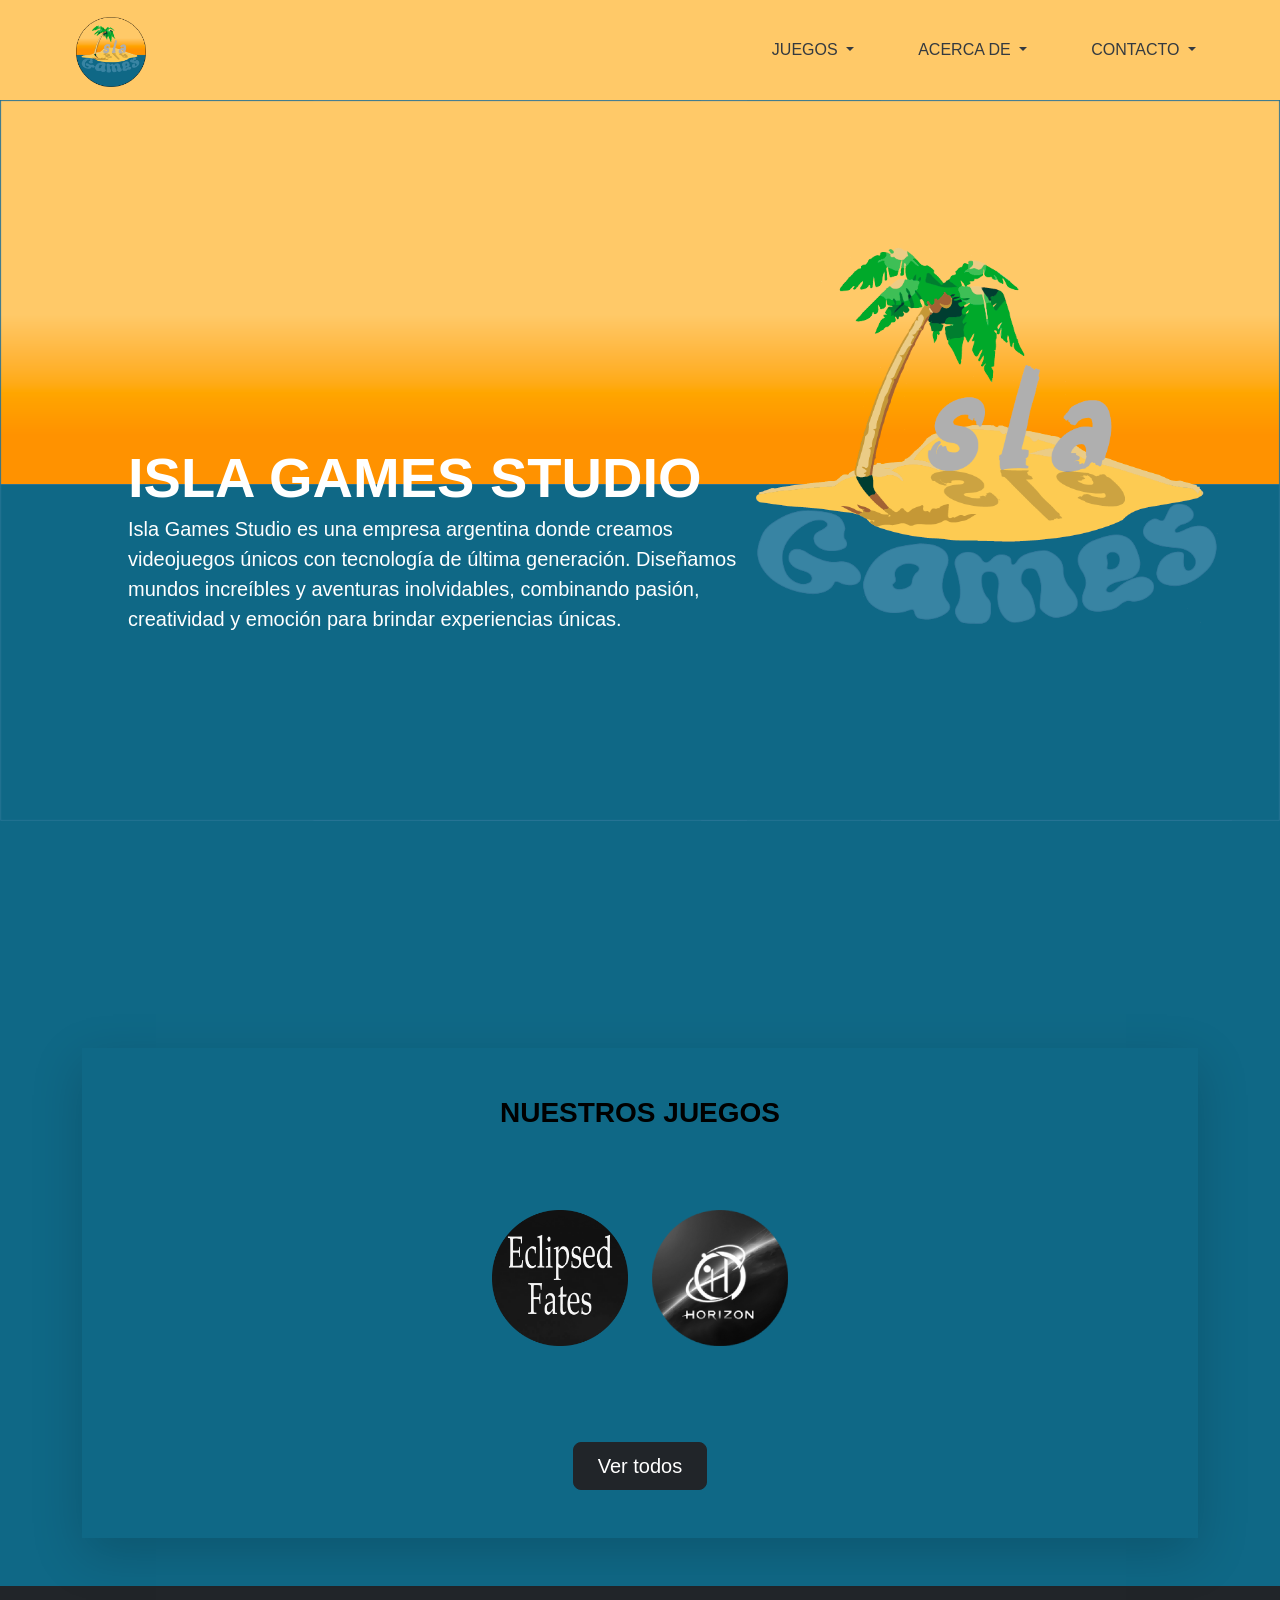
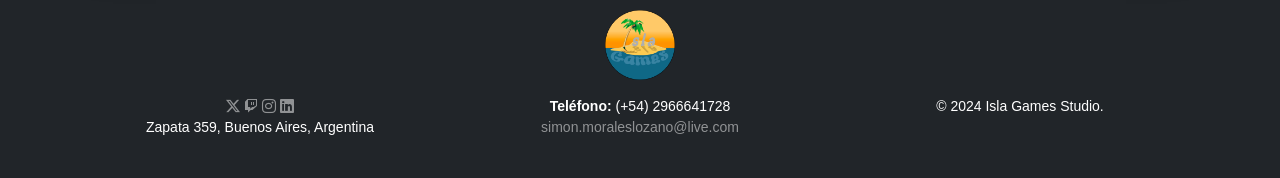
==== index.html @ 90338467 "First" ====
<!DOCTYPE html>
<html lang="en">
<head>
    <meta charset="UTF-8">
    <meta name="viewport" content="width=device-width, initial-scale=1.0">
    <title>Isla Games Website</title>
    <link href="css/bootstrap.min.css" rel="stylesheet">
    <link rel="stylesheet" href="css/style.css">
    <link rel="stylesheet" href="css/index.css">
    <link rel="stylesheet" href="fonts/bootstrap-icons.css">
</head>
<body>
    <main>
        <nav class="navbar navbar-expand-lg w-100">
            <div class="container-fluid">
                <a class="navbar-brand" href="index.html">
                    <img src="images/IslaGamesLogo.png" alt="IslaGamesLogo" class="d-inline-block align-text-top" width="70">
                </a>
                <button class="navbar-toggler" type="button" data-bs-toggle="offcanvas" data-bs-target="#offcanvasMenu"
                    aria-controls="offcanvasMenu">
                    <span class="navbar-toggler-icon"></span>
                </button>
                <div class="offcanvas offcanvas-end" tabindex="-1" id="offcanvasMenu" aria-labelledby="offcanvasMenuLabel">
                    <div class="offcanvas-header">
                        <a class="navbar-brand" href="index.html">
                            <img src="images/IslaGamesLogo.png" alt="IslaGamesLogo" class="navbar-logo-min">
                        </a>
                        <button type="button" class="btn-close" data-bs-dismiss="offcanvas" aria-label="Close"></button>
                    </div>
                    <div class="offcanvas-body justify-content-end">
                        <ul class="navbar-nav gap-5">
                            <li class="nav-item dropdown">
                                <a class="nav-link dropdown-toggle" href="#" id="navbarDropdown" role="button">
                                    JUEGOS
                                </a>
                                <ul class="dropdown-menu" aria-labelledby="navbarDropdown">
                                    <li><a class="dropdown-item" href="#">Eclipsed Fates</a></li>
                                    <li><a class="dropdown-item" href="#">Horizon</a></li>
                                </ul>
                            </li>
                            <li class="nav-item dropdown">
                                <a class="nav-link dropdown-toggle" href="#" id="navbarDropdown" role="button">
                                    ACERCA DE
                                </a>
                                <ul class="dropdown-menu" aria-labelledby="navbarDropdown">
                                    <li><a class="dropdown-item" href="#">Tecnologías</a></li>
                                    <li><a class="dropdown-item" href="#">Empresa</a></li>
                                    <li><a class="dropdown-item" href="#">Estudios</a></li>
                                    <li><a class="dropdown-item" href="#">Compromisos</a></li>
                                </ul>
                            </li>
                            <li class="nav-item dropdown">
                                <a class="nav-link dropdown-toggle" href="#" id="navbarDropdown" role="button">
                                    CONTACTO
                                </a>
                                <ul class="dropdown-menu" aria-labelledby="navbarDropdown">
                                    <li><a class="dropdown-item" href="#">Ayuda</a></li>
                                    <li><a class="dropdown-item" href="#">Foro</a></li>
                                    <li><a class="dropdown-item" href="#">Empleo</a></li>
                                </ul>
                            </li>
                        </ul>
                    </div>
                </div>
            </div>
        </nav>

        <div class="bg-image d-flex  align-items-center">
            <div class="islagames-text text-white">
                <h1 class="display-4 fw-bold lh-1">ISLA GAMES STUDIO</h1>
                <p class="lead">Isla Games Studio es una empresa argentina donde creamos videojuegos únicos con tecnología de última generación. Diseñamos mundos increíbles y aventuras inolvidables, combinando pasión, creatividad y emoción para brindar experiencias únicas.</p>
            </div>
        </div>

        <div class="container container-games">
            <div class="position-relative d-inline-block">
                <div class="px-4 py-5 my-5 text-center shadow-lg main-customers">
                    <h3 class="display-7 fw-bold text-body-emphasis">NUESTROS JUEGOS</h3>
                    <div class="col-lg-9 mx-auto">
                        <div class="row justify-content-center customers-icons-column">
                            <a class="col-6 col-md-3 mb-3" href="https://isla-games-studio.itch.io/eclipsed-fates">
                                <div>
                                    <img src="images/EclipsedLogo.png" alt="Logo Eclipsed Fates"
                                        class="img-fluid logo-grayscale">
                                </div>
                            </a>
                            <a class="col-6 col-md-3 mb-3" href="https://isla-games-studio.itch.io/eclipsed-fates">
                                <div>
                                    <img src="images/Application.ico" alt="Logo Horizon" class="img-fluid logo-grayscale">
                                </div>
                            </a>
                        </div>
                        <div class="d-grid gap-2 d-sm-flex justify-content-sm-center">
                            <a href="#" class="btn btn-dark btn-lg px-4 gap-3">Ver todos</a>
                        </div>
                    </div>
                </div>
            </div>
        </div>
    </main>

    <footer class="footer mt-auto py-4 bg-dark text-white">
        <div class="container text-center text-md-left">
            <img src="images/IslaGamesLogo.png" alt="IslaGamesLogo" class="footer-logo mb-3" width="70">
            <div class="row">
                <div class="col-md-4 mb-3">
                    <div class="">
                        <a href="#"><i class="bi bi-twitter-x"></i></a>
                        <a href="#"><i class="bi bi-twitch"></i></a>
                        <a href="#"><i class="bi bi-instagram"></i></a>
                        <a href="#"><i class="bi bi-linkedin"></i></a>
                    </div>
                    <p>Zapata 359, Buenos Aires, Argentina</p>
                </div>
                <div class="col-md-4 mb-3">
                    <p><strong>Teléfono:</strong> (+54) 2966641728</p>
                    <a href="mailto:simon.moraleslozano@live.com">simon.moraleslozano@live.com</a>
                </div>
                <div class="col-md-4 mb-3">
                    <p>&copy; 2024 Isla Games Studio.</p>
                </div>
            </div>
        </div>
    </footer>

    <script src="js/bootstrap.bundle.min.js"></script>
</body>
</html>
---- css/style.css ----
body {
    font-family: Arial, sans-serif;
    margin: 0;
    overflow-x: hidden;
    background-color: #0F6886;
}

.navbar {
    top: 5%;
    z-index: 20;
    padding-left: 5%;
    padding-right: 5%;
    background-color: #FFC968;
}

.navbar-nav .nav-link {
    color: #343a40;
}
.navbar-nav .nav-link:hover {
    color: #FF9200;
}

.navbar-logo-min{
    width: 25%;
    height: 25%;
}

.offcanvas{
    background: rgba(45, 45, 45, 1);
}

.offcanvas-title{
    color: #ffffff;
}

.bi {
    fill: currentColor;
}

.footer {
    background-color: #343a40;
    color: #f8f9fa;
    font-size: 14px;
}

.footer-logo {
    max-width: 100px;
    height: auto;
}

.footer p {
    margin: 0;
}

.footer a{
    margin: 0;
    text-decoration: none;
    color: rgba(255, 255, 255, 0.5)
}

.footer a:hover{
    color:rgba(255, 255, 255, 1)
}
---- css/index.css ----
.column-icon{
    width: 40px;
}

.customers-icons-column{
    margin: 10%;
}

.logo-grayscale{
    filter: grayscale(100%);
    transition: filter 0.3s ease
}

.logo-grayscale:hover {
    filter: grayscale(0%);
}

.services-row{
    margin: 5%;
}

.services-items{
    padding-top: 2%;
    padding-bottom: 5%;
}

.services-items-h4{
    padding-top: 10%;
}

.services-items-logo{
    width: 15vh;
    height: 15vh;
    transition: transform .2s; 
}

.services-items-logo:hover{
    transform: scale(1.15); 
}

.dropdown:hover .dropdown-menu {
    display: block;
}

.container-games{
    width: 150vh;
}

.main-customers {
    background-color: transparent;
}

.bg-image{
    background-image: url('../images/IslaGamesBanner2.png');
    background-size: 100%;
    height: 100vh;
    background-repeat: no-repeat;
}

.islagames-text{
    width: 60%;
    padding-left: 10%;
}
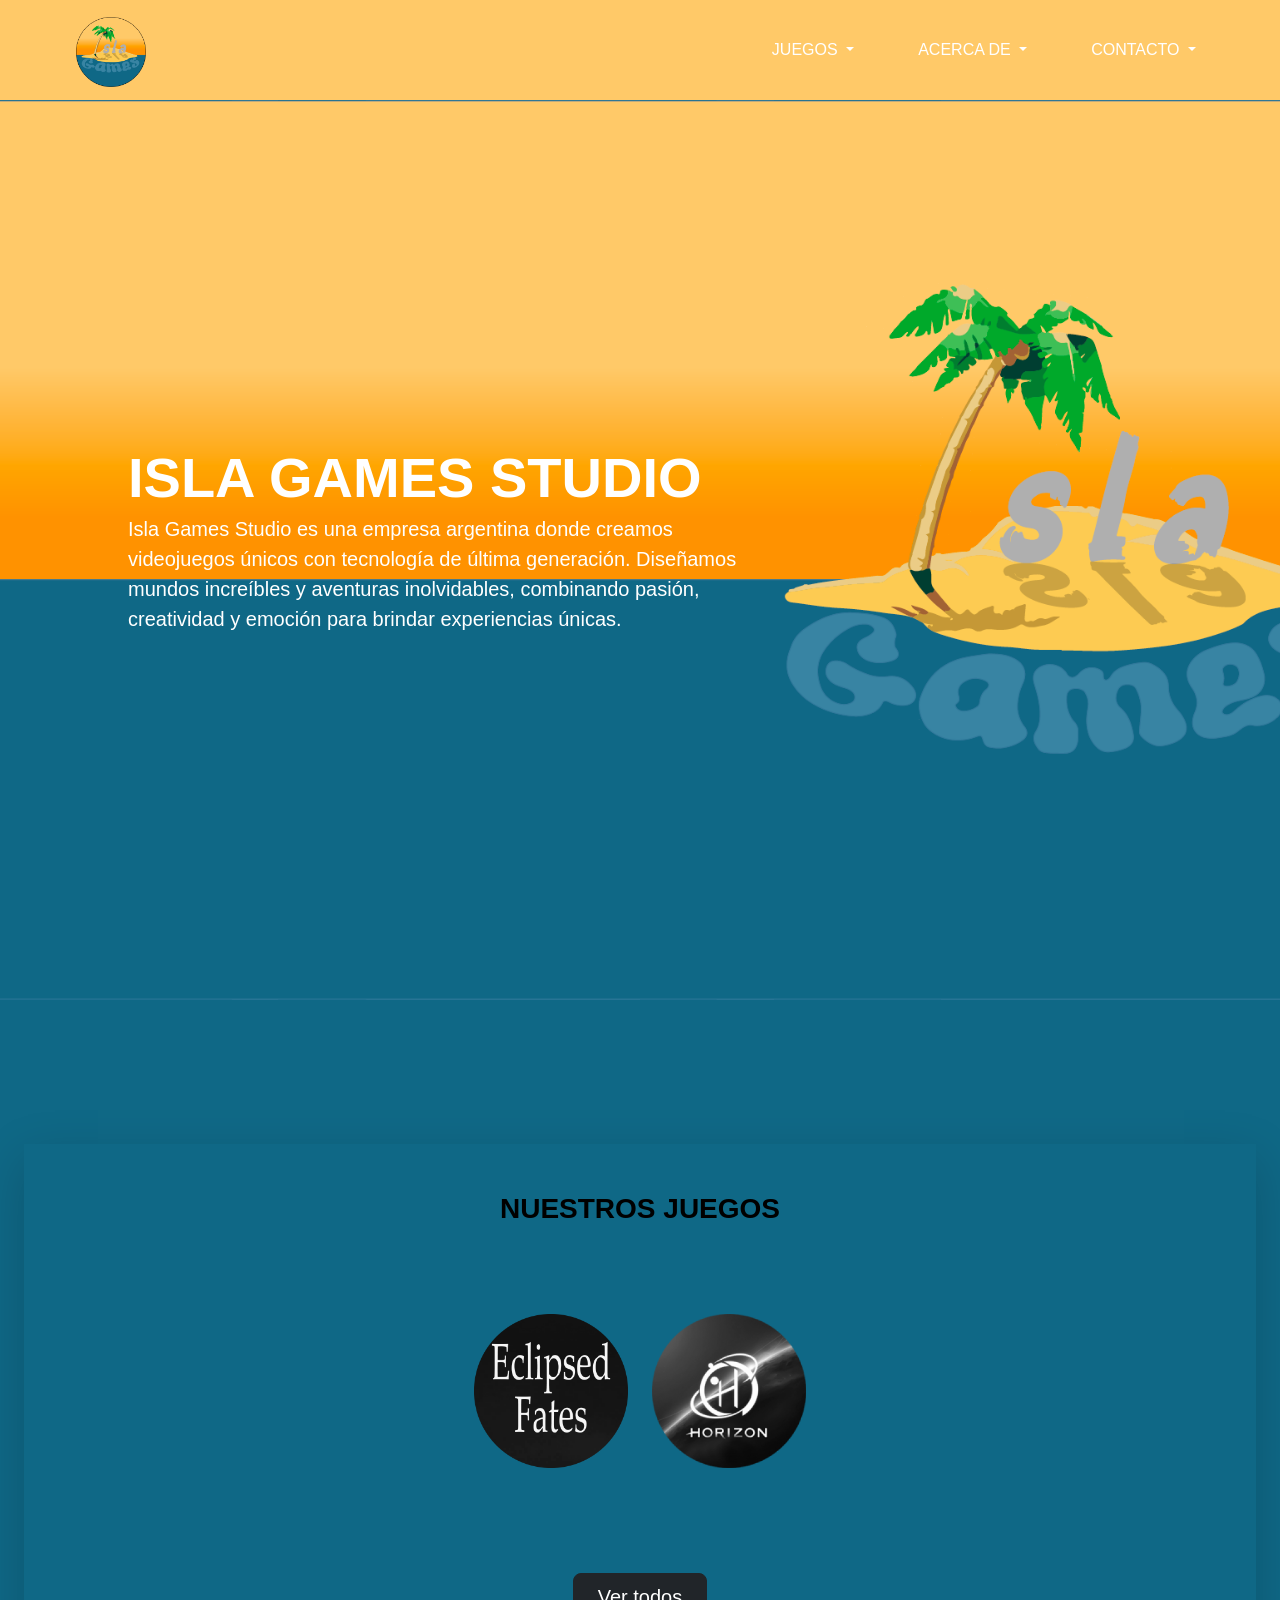
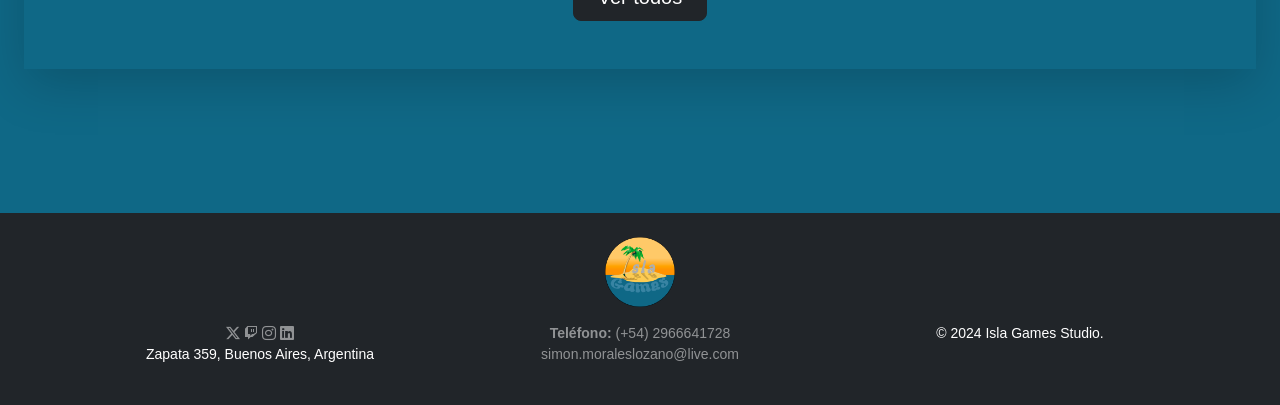
==== commit baf37de4: "Changed functions and colors" ====
--- a/index.html
+++ b/index.html
@@ -72,7 +72,7 @@
             </div>
         </div>
 
-        <div class="container container-games">
+        <div class="px-4 py-5 my-5 text-center container-games">
             <div class="position-relative d-inline-block">
                 <div class="px-4 py-5 my-5 text-center shadow-lg main-customers">
                     <h3 class="display-7 fw-bold text-body-emphasis">NUESTROS JUEGOS</h3>
@@ -104,16 +104,16 @@
             <img src="images/IslaGamesLogo.png" alt="IslaGamesLogo" class="footer-logo mb-3" width="70">
             <div class="row">
                 <div class="col-md-4 mb-3">
-                    <div class="">
-                        <a href="#"><i class="bi bi-twitter-x"></i></a>
-                        <a href="#"><i class="bi bi-twitch"></i></a>
-                        <a href="#"><i class="bi bi-instagram"></i></a>
-                        <a href="#"><i class="bi bi-linkedin"></i></a>
-                    </div>
+                    <a href="https://x.com/" target="_blank"><i class="bi bi-twitter-x"></i></a>
+                    <a href="https://www.twitch.tv/" target="_blank"><i class="bi bi-twitch"></i></a>
+                    <a href="https://www.instagram.com/" target="_blank"><i class="bi bi-instagram"></i></a>
+                    <a href="https://www.linkedin.com/" target="_blank"><i class="bi bi-linkedin"></i></a>
+                    <br>
                     <p>Zapata 359, Buenos Aires, Argentina</p>
                 </div>
                 <div class="col-md-4 mb-3">
-                    <p><strong>Teléfono:</strong> (+54) 2966641728</p>
+                    <a href="tel:+542966641728"><strong>Teléfono:</strong> (+54) 2966641728</a>
+                    <br>
                     <a href="mailto:simon.moraleslozano@live.com">simon.moraleslozano@live.com</a>
                 </div>
                 <div class="col-md-4 mb-3">
--- a/css/style.css
+++ b/css/style.css
@@ -14,22 +14,22 @@
 }
 
 .navbar-nav .nav-link {
-    color: #343a40;
+    color: #ffffff;
 }
 .navbar-nav .nav-link:hover {
     color: #FF9200;
 }
 
-.navbar-logo-min{
+.navbar-logo-min {
     width: 25%;
     height: 25%;
 }
 
-.offcanvas{
-    background: rgba(45, 45, 45, 1);
+.offcanvas {
+    background: #343a40;
 }
 
-.offcanvas-title{
+.offcanvas-title {
     color: #ffffff;
 }
 
@@ -52,12 +52,26 @@
     margin: 0;
 }
 
-.footer a{
+.footer a {
     margin: 0;
     text-decoration: none;
     color: rgba(255, 255, 255, 0.5)
 }
 
-.footer a:hover{
+.footer a:hover {
     color:rgba(255, 255, 255, 1)
+}
+
+.dropdown:hover .dropdown-menu {
+    display: block;
+    background-color: #343a40;
+}
+
+.dropdown-item {
+    color: #ffffff;
+}
+
+.dropdown-item:hover {
+    color: #ffffff;
+    background-color: #ffffff27;
 }
--- a/css/index.css
+++ b/css/index.css
@@ -38,22 +38,12 @@
     transform: scale(1.15); 
 }
 
-.dropdown:hover .dropdown-menu {
-    display: block;
-}
-
-.container-games{
-    width: 150vh;
-}
-
-.main-customers {
-    background-color: transparent;
-}
-
 .bg-image{
     background-image: url('../images/IslaGamesBanner2.png');
-    background-size: 100%;
+    background-size: cover;
     height: 100vh;
+    min-height: 100vh;
+    background-position: center;
     background-repeat: no-repeat;
 }
 
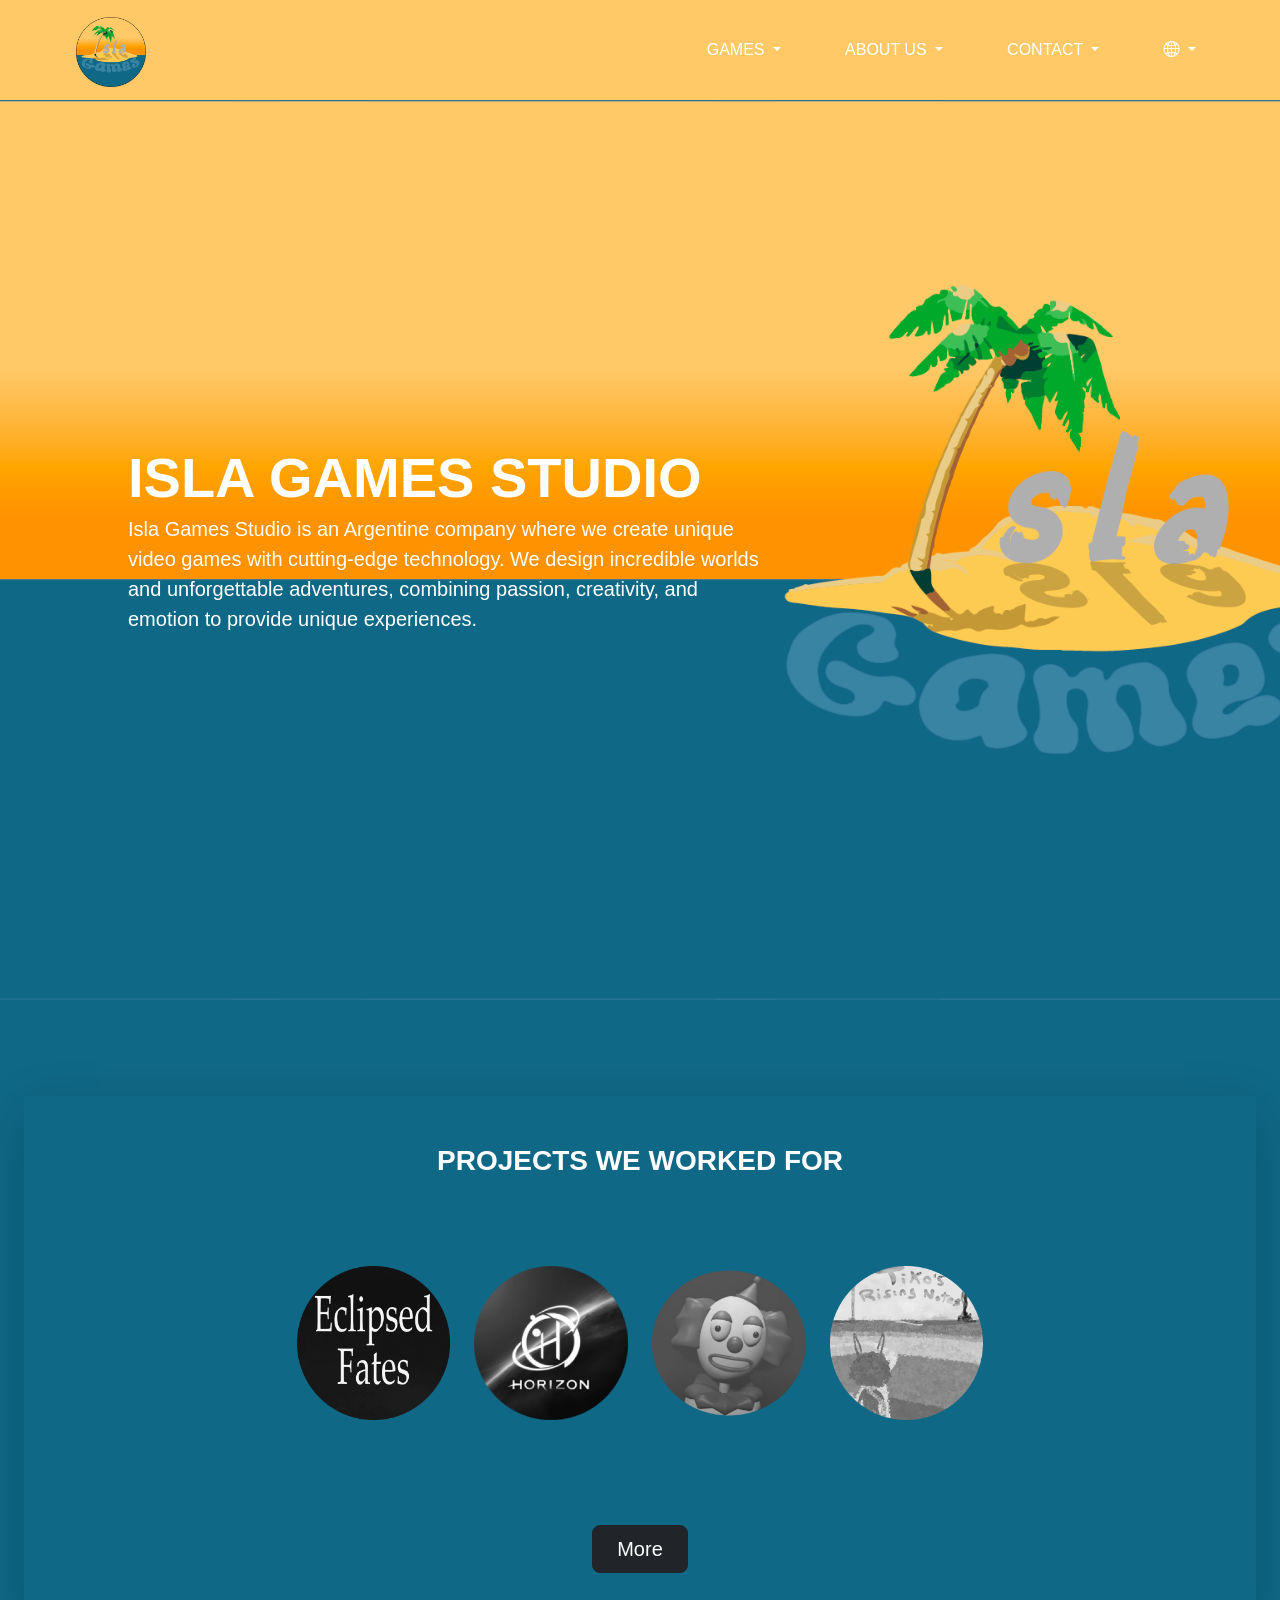
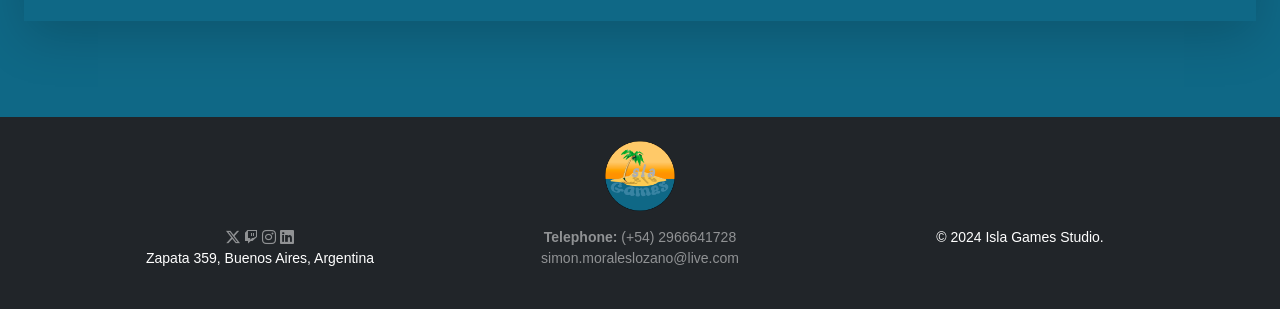
==== commit 64f7707b: "Added new works" ====
--- a/index.html
+++ b/index.html
@@ -31,32 +31,41 @@
                         <ul class="navbar-nav gap-5">
                             <li class="nav-item dropdown">
                                 <a class="nav-link dropdown-toggle" href="#" id="navbarDropdown" role="button">
-                                    JUEGOS
+                                    GAMES
                                 </a>
                                 <ul class="dropdown-menu" aria-labelledby="navbarDropdown">
-                                    <li><a class="dropdown-item" href="#">Eclipsed Fates</a></li>
-                                    <li><a class="dropdown-item" href="#">Horizon</a></li>
+                                    <li><a class="dropdown-item" href="eclipsed-fates.html">Eclipsed Fates</a></li>
+                                    <li><a class="dropdown-item" href="horizon.html">Horizon</a></li>
                                 </ul>
                             </li>
                             <li class="nav-item dropdown">
                                 <a class="nav-link dropdown-toggle" href="#" id="navbarDropdown" role="button">
-                                    ACERCA DE
+                                    ABOUT US
                                 </a>
                                 <ul class="dropdown-menu" aria-labelledby="navbarDropdown">
-                                    <li><a class="dropdown-item" href="#">Tecnologías</a></li>
-                                    <li><a class="dropdown-item" href="#">Empresa</a></li>
-                                    <li><a class="dropdown-item" href="#">Estudios</a></li>
-                                    <li><a class="dropdown-item" href="#">Compromisos</a></li>
+                                    <li><a class="dropdown-item" href="#">Tecnology</a></li>
+                                    <li><a class="dropdown-item" href="#">Company</a></li>
+                                    <li><a class="dropdown-item" href="#">Studios</a></li>
+                                    <li><a class="dropdown-item" href="#">Commitments</a></li>
                                 </ul>
                             </li>
                             <li class="nav-item dropdown">
                                 <a class="nav-link dropdown-toggle" href="#" id="navbarDropdown" role="button">
-                                    CONTACTO
+                                    CONTACT
                                 </a>
                                 <ul class="dropdown-menu" aria-labelledby="navbarDropdown">
-                                    <li><a class="dropdown-item" href="#">Ayuda</a></li>
-                                    <li><a class="dropdown-item" href="#">Foro</a></li>
-                                    <li><a class="dropdown-item" href="#">Empleo</a></li>
+                                    <li><a class="dropdown-item" href="#">Help</a></li>
+                                    <li><a class="dropdown-item" href="#">Forum</a></li>
+                                    <li><a class="dropdown-item" href="work-with-us.html">Employment</a></li>
+                                </ul>
+                            </li>
+                            <li class="nav-item dropdown">
+                                <a class="nav-link dropdown-toggle" href="#" id="languageDropdown" role="button">
+                                    <i class="bi bi-globe2"></i>
+                                </a>
+                                <ul class="dropdown-menu" aria-labelledby="languageDropdown">
+                                    <li><a class="dropdown-item" href="index.html" data-lang="en">English</a></li>
+                                    <li><a class="dropdown-item" href="spanish/index.html" data-lang="es">Español</a></li>
                                 </ul>
                             </li>
                         </ul>
@@ -68,30 +77,39 @@
         <div class="bg-image d-flex  align-items-center">
             <div class="islagames-text text-white">
                 <h1 class="display-4 fw-bold lh-1">ISLA GAMES STUDIO</h1>
-                <p class="lead">Isla Games Studio es una empresa argentina donde creamos videojuegos únicos con tecnología de última generación. Diseñamos mundos increíbles y aventuras inolvidables, combinando pasión, creatividad y emoción para brindar experiencias únicas.</p>
+                <p class="lead">Isla Games Studio is an Argentine company where we create unique video games with cutting-edge technology. We design incredible worlds and unforgettable adventures, combining passion, creativity, and emotion to provide unique experiences.</p>
             </div>
         </div>
 
         <div class="px-4 py-5 my-5 text-center container-games">
             <div class="position-relative d-inline-block">
-                <div class="px-4 py-5 my-5 text-center shadow-lg main-customers">
-                    <h3 class="display-7 fw-bold text-body-emphasis">NUESTROS JUEGOS</h3>
+                <div class="px-4 py-5 text-center shadow-lg main-customers">
+                    <h3 class="display-7 fw-bold text-white">PROJECTS WE WORKED FOR</h3>
                     <div class="col-lg-9 mx-auto">
                         <div class="row justify-content-center customers-icons-column">
-                            <a class="col-6 col-md-3 mb-3" href="https://isla-games-studio.itch.io/eclipsed-fates">
+                            <a class="col-6 col-md-3 mb-3" href="eclipsed-fates.html" target="_blank">
                                 <div>
-                                    <img src="images/EclipsedLogo.png" alt="Logo Eclipsed Fates"
-                                        class="img-fluid logo-grayscale">
+                                    <img src="images/EclipsedLogo.png" alt="Logo Eclipsed Fates" class="img-fluid logo-grayscale">
                                 </div>
                             </a>
-                            <a class="col-6 col-md-3 mb-3" href="https://isla-games-studio.itch.io/eclipsed-fates">
+                            <a class="col-6 col-md-3 mb-3" href="horizon.html" target="_blank">
                                 <div>
                                     <img src="images/Application.ico" alt="Logo Horizon" class="img-fluid logo-grayscale">
                                 </div>
                             </a>
+                            <a class="col-6 col-md-3 mb-3" href="https://www.youtube.com/watch?v=tiVtkLzyJR4" target="_blank">
+                                <div>
+                                    <img src="images/KermesseShowdown.png" alt="Logo KermesseShowdown" class="img-fluid logo-grayscale">
+                                </div>
+                            </a>
+                            <a class="col-6 col-md-3 mb-3" href="https://alkanwws.itch.io/tikos-rising-notes" target="_blank">
+                                <div>
+                                    <img src="images/TikoIcon.png" alt="Logo Tiko" class="img-fluid logo-grayscale">
+                                </div>
+                            </a>
                         </div>
                         <div class="d-grid gap-2 d-sm-flex justify-content-sm-center">
-                            <a href="#" class="btn btn-dark btn-lg px-4 gap-3">Ver todos</a>
+                            <a href="#" class="btn btn-dark btn-lg px-4 gap-3">More</a>
                         </div>
                     </div>
                 </div>
@@ -112,7 +130,7 @@
                     <p>Zapata 359, Buenos Aires, Argentina</p>
                 </div>
                 <div class="col-md-4 mb-3">
-                    <a href="tel:+542966641728"><strong>Teléfono:</strong> (+54) 2966641728</a>
+                    <a href="tel:+542966641728"><strong>Telephone:</strong> (+54) 2966641728</a>
                     <br>
                     <a href="mailto:simon.moraleslozano@live.com">simon.moraleslozano@live.com</a>
                 </div>
--- a/css/style.css
+++ b/css/style.css
@@ -1,38 +1,3 @@
-body {
-    font-family: Arial, sans-serif;
-    margin: 0;
-    overflow-x: hidden;
-    background-color: #0F6886;
-}
-
-.navbar {
-    top: 5%;
-    z-index: 20;
-    padding-left: 5%;
-    padding-right: 5%;
-    background-color: #FFC968;
-}
-
-.navbar-nav .nav-link {
-    color: #ffffff;
-}
-.navbar-nav .nav-link:hover {
-    color: #FF9200;
-}
-
-.navbar-logo-min {
-    width: 25%;
-    height: 25%;
-}
-
-.offcanvas {
-    background: #343a40;
-}
-
-.offcanvas-title {
-    color: #ffffff;
-}
-
 .bi {
     fill: currentColor;
 }
--- a/css/index.css
+++ b/css/index.css
@@ -1,3 +1,38 @@
+body {
+    font-family: Arial, sans-serif;
+    margin: 0;
+    overflow-x: hidden;
+    background-color: #0F6886;
+}
+
+.navbar {
+    top: 5%;
+    z-index: 20;
+    padding-left: 5%;
+    padding-right: 5%;
+    background-color: #FFC968;
+}
+
+.navbar-nav .nav-link {
+    color: #ffffff;
+}
+.navbar-nav .nav-link:hover {
+    color: #FF9200;
+}
+
+.navbar-logo-min {
+    width: 25%;
+    height: 25%;
+}
+
+.offcanvas {
+    background: #343a40;
+}
+
+.offcanvas-title {
+    color: #ffffff;
+}
+
 .column-icon{
     width: 40px;
 }
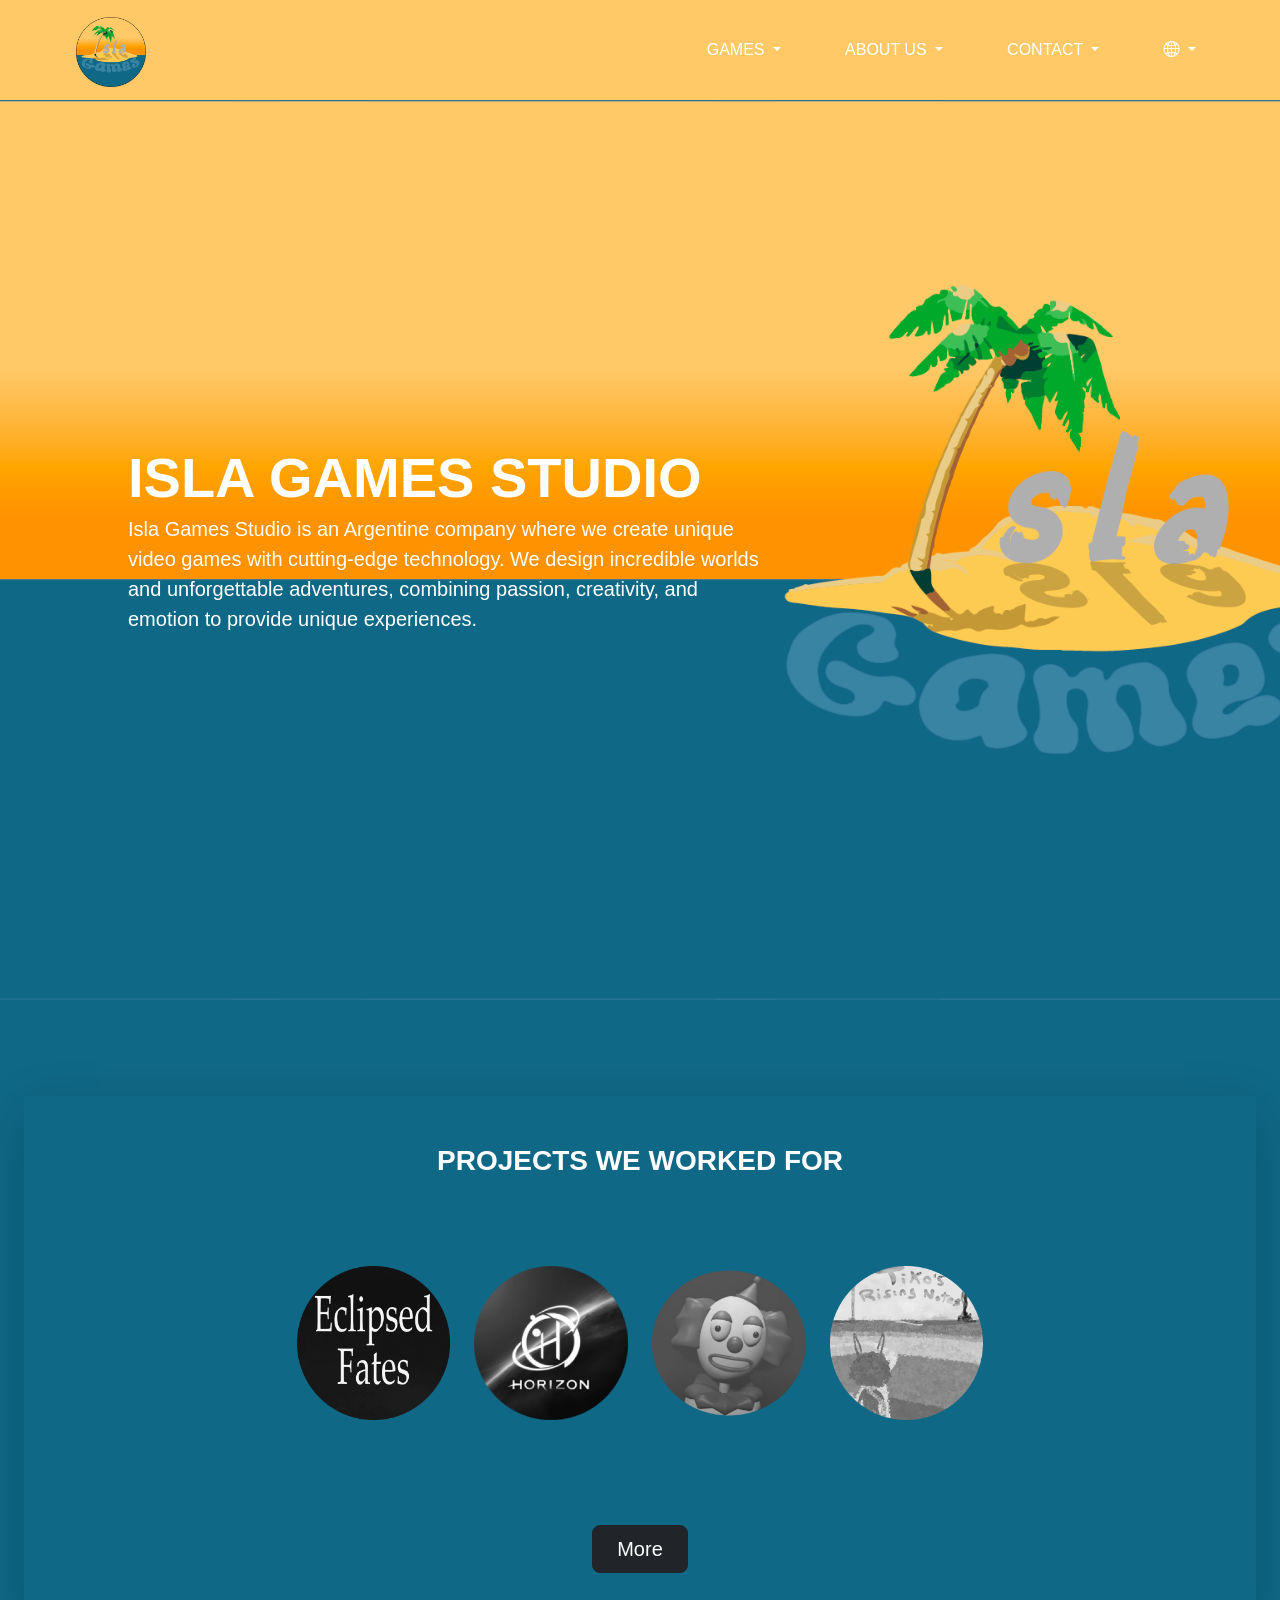
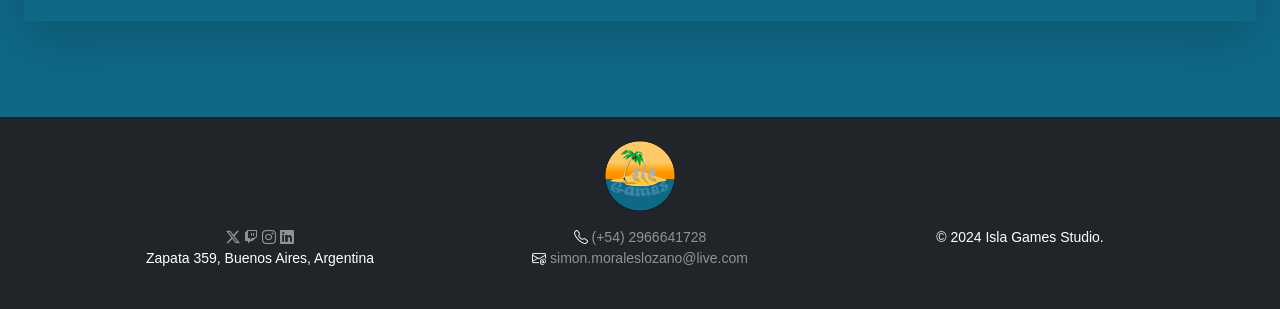
==== commit 1de0c838: "Fixed some bugs with downloads" ====
--- a/index.html
+++ b/index.html
@@ -3,7 +3,7 @@
 <head>
     <meta charset="UTF-8">
     <meta name="viewport" content="width=device-width, initial-scale=1.0">
-    <title>Isla Games Website</title>
+    <title>Isla Games Studio</title>
     <link href="css/bootstrap.min.css" rel="stylesheet">
     <link rel="stylesheet" href="css/style.css">
     <link rel="stylesheet" href="css/index.css">
@@ -130,9 +130,11 @@
                     <p>Zapata 359, Buenos Aires, Argentina</p>
                 </div>
                 <div class="col-md-4 mb-3">
-                    <a href="tel:+542966641728"><strong>Telephone:</strong> (+54) 2966641728</a>
+                    <i class="bi bi-telephone"></i>
+                    <a href="tel:+542966641728">    (+54) 2966641728</a>
                     <br>
-                    <a href="mailto:simon.moraleslozano@live.com">simon.moraleslozano@live.com</a>
+                    <i class="bi bi-envelope-at"></i>
+                    <a href="mailto:simon.moraleslozano@live.com">  simon.moraleslozano@live.com</a>
                 </div>
                 <div class="col-md-4 mb-3">
                     <p>&copy; 2024 Isla Games Studio.</p>
